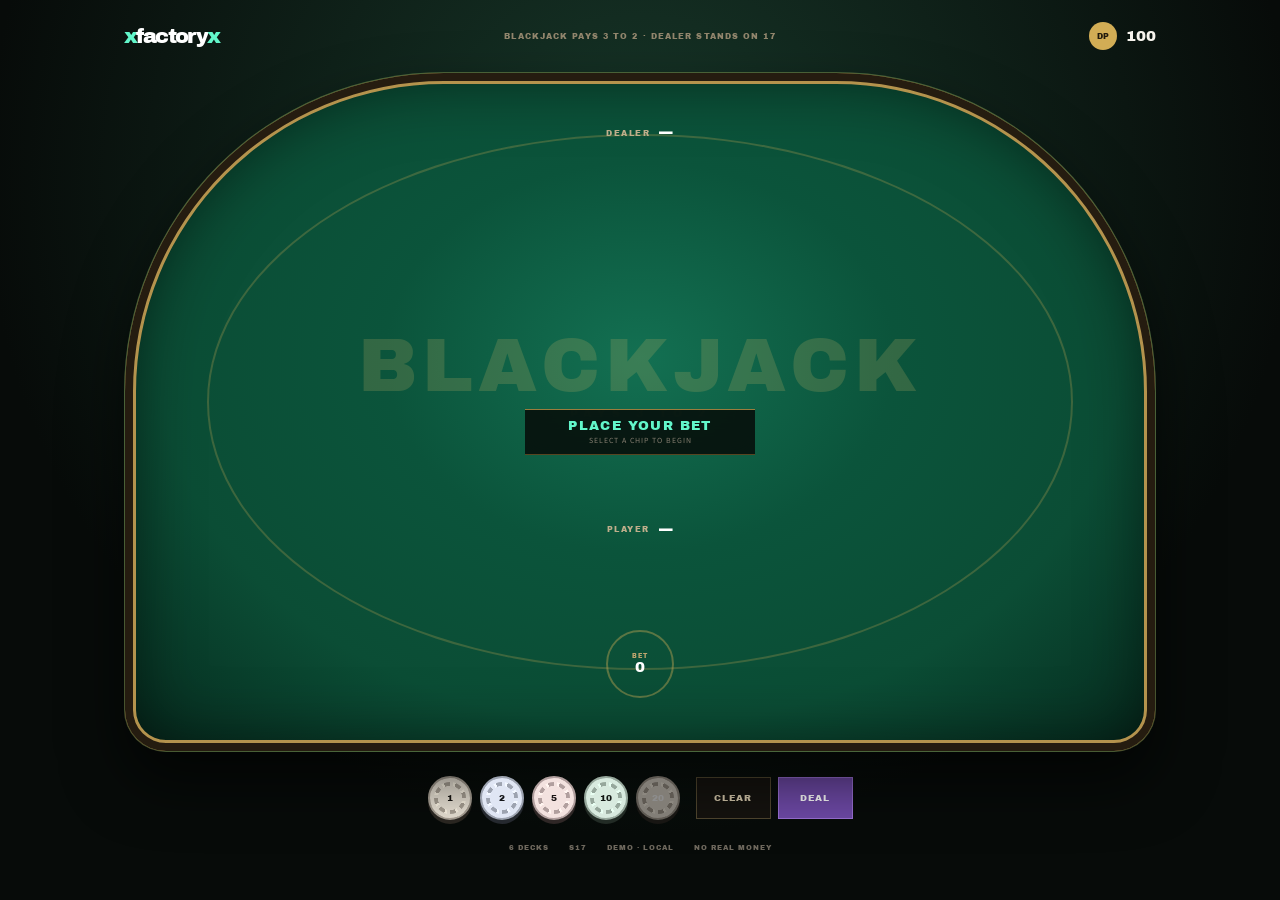
==== games/blackjack/index.html @ 6d6fc46d "Add blackjack demo game" ====
<!doctype html>
<html lang="en">
<head>
  <meta charset="utf-8">
  <meta name="viewport" content="width=device-width,initial-scale=1">
  <meta name="description" content="Play free blackjack online in a fast local demo. Six decks, dealer stands on soft 17, and blackjack pays 3 to 2.">
  <meta name="robots" content="index,follow,max-image-preview:large">
  <meta name="theme-color" content="#071810">
  <link rel="icon" href="/favicon.svg" type="image/svg+xml" sizes="any">
  <link rel="canonical" href="https://xfactoryx.com/games/blackjack/">
  <meta property="og:type" content="website">
  <meta property="og:site_name" content="xfactoryx">
  <meta property="og:title" content="Free Blackjack Demo · xfactoryx">
  <meta property="og:description" content="Play free blackjack online with 100 DP. No real money required.">
  <meta property="og:url" content="https://xfactoryx.com/games/blackjack/">
  <title>Free Blackjack Demo · xfactoryx</title>
  <link rel="preconnect" href="https://fonts.googleapis.com">
  <link rel="preconnect" href="https://fonts.gstatic.com" crossorigin>
  <link href="https://fonts.googleapis.com/css2?family=Archivo+Black&family=Noto+Sans+KR:wght@400;600;700;800&display=swap" rel="stylesheet">
  <link rel="stylesheet" href="blackjack.css">
</head>
<body>
  <main class="table-shell">
    <header class="topbar">
      <a class="brand" href="../../"><span>x</span>factory<span>x</span></a>
      <div class="rules">BLACKJACK PAYS 3 TO 2 · DEALER STANDS ON 17</div>
      <div class="wallet"><span>DP</span><b id="balance">100</b></div>
    </header>

    <section class="table" aria-label="Blackjack table">
      <div class="table-copy">
        <strong>BLACKJACK</strong>
        <span>PAYS 3 TO 2</span>
      </div>

      <section class="hand dealer-hand" aria-label="Dealer hand">
        <div class="hand-label"><span>DEALER</span><b id="dealerScore">—</b></div>
        <div class="cards" id="dealerCards"></div>
      </section>

      <div class="status" id="status" role="status">
        <strong>PLACE YOUR BET</strong>
        <span>SELECT A CHIP TO BEGIN</span>
      </div>

      <section class="hand player-hand" aria-label="Player hand">
        <div class="hand-label"><span>PLAYER</span><b id="playerScore">—</b></div>
        <div class="cards" id="playerCards"></div>
        <div class="bet-spot" id="betSpot"><span>BET</span><b id="betValue">0</b></div>
      </section>
    </section>

    <section class="controls">
      <div class="chips" id="chips" aria-label="Bet chips">
        <button data-chip="1">1</button><button data-chip="2">2</button><button data-chip="5">5</button><button data-chip="10">10</button><button data-chip="20">20</button>
      </div>
      <div class="bet-actions" id="betActions">
        <button class="quiet" id="clearBet">CLEAR</button>
        <button class="primary" id="deal">DEAL</button>
      </div>
      <div class="play-actions" id="playActions" hidden>
        <button id="hit">HIT</button><button id="stand">STAND</button><button id="double">DOUBLE</button>
      </div>
      <button class="primary next" id="nextRound" hidden>NEW HAND</button>
    </section>

    <footer><span>6 DECKS</span><span>S17</span><span>DEMO · LOCAL</span><span>NO REAL MONEY</span></footer>
  </main>
  <script type="module" src="../../js/analytics.js"></script>
  <script type="module" src="blackjack-game.js"></script>
</body>
</html>
---- games/blackjack/blackjack.css ----
:root{--felt:#0b4d35;--felt-dark:#06291d;--gold:#d2ad55;--mint:#62f6ca;--ink:#121014;--cream:#f4efe4;--red:#a62d42}*{box-sizing:border-box}body{margin:0;min-height:100vh;background:radial-gradient(circle at 50% 20%,#173729,#070b09 68%);color:#f6f3ed;font-family:'Noto Sans KR',sans-serif}.table-shell{width:min(100%,1080px);min-height:100vh;margin:auto;padding:0 24px 36px}.topbar{height:72px;display:grid;grid-template-columns:1fr auto 1fr;align-items:center}.brand{justify-self:start;color:#fff;text-decoration:none;font:21px 'Archivo Black';letter-spacing:-1.6px}.brand span{color:var(--mint)}.rules{color:#92866d;font:8px 'Archivo Black';letter-spacing:1.1px}.wallet{justify-self:end;display:flex;align-items:center;gap:9px}.wallet span{width:28px;height:28px;border-radius:50%;display:grid;place-items:center;background:var(--gold);color:#211a0d;font:8px 'Archivo Black'}.wallet b{font:15px 'Archivo Black'}.table{position:relative;height:min(70vw,680px);min-height:540px;overflow:hidden;border:1px solid #a8874166;border-radius:320px 320px 42px 42px;background:radial-gradient(ellipse at 50% 42%,#137052 0,#0b543b 35%,var(--felt) 66%,var(--felt-dark) 100%);box-shadow:inset 0 0 0 8px #251c10,inset 0 0 0 11px #b4934d,inset 0 0 70px #0009,0 30px 60px #0009}.table:before{content:"";position:absolute;inset:9% 8% 12%;border:2px solid #d2ad5540;border-radius:50%}.table-copy{position:absolute;left:50%;top:44%;transform:translate(-50%,-50%);display:grid;text-align:center;color:#d6b96733;pointer-events:none}.table-copy strong{font:clamp(34px,7vw,76px) 'Archivo Black';letter-spacing:5px}.table-copy span{font:11px 'Archivo Black';letter-spacing:6px}.hand{position:absolute;left:50%;transform:translateX(-50%);width:min(90%,720px);text-align:center}.dealer-hand{top:7%}.player-hand{bottom:8%}.hand-label{height:26px;display:flex;justify-content:center;align-items:center;gap:9px;color:#bfae8b;font:8px 'Archivo Black';letter-spacing:1.5px}.hand-label b{color:#fff;font-size:13px}.cards{height:154px;display:flex;justify-content:center;align-items:center;padding-left:38px}.card{position:relative;flex:0 0 94px;width:94px;height:136px;margin-left:-38px;border-radius:8px;background:linear-gradient(145deg,#fff,#e9e3d6);color:var(--ink);box-shadow:0 8px 15px #0008,0 0 0 1px #0002;transform:translateY(0) rotate(var(--tilt,0deg));animation:deal .28s ease-out both}.card.red{color:var(--red)}.card .corner{position:absolute;top:8px;left:9px;display:grid;font:bold 17px Georgia,serif;line-height:15px;text-align:center}.card .suit{display:grid;height:100%;place-items:center;font:50px Georgia,serif}.card.back{background:repeating-linear-gradient(45deg,#3c215d 0 5px,#6c48a4 5px 10px);border:5px solid #ece4d5;box-shadow:inset 0 0 0 2px #62f6ca88,0 8px 15px #0008}.card.back>*{display:none}@keyframes deal{from{opacity:0;transform:translate(120px,-70px) rotate(12deg)}to{opacity:1;transform:translateY(0) rotate(var(--tilt,0deg))}}.status{position:absolute;z-index:3;left:50%;top:53%;transform:translate(-50%,-50%);min-width:230px;padding:9px 22px;display:grid;text-align:center;background:#070b09d9;border-top:1px solid #9b7c3d;border-bottom:1px solid #574521;backdrop-filter:blur(9px)}.status strong{color:var(--mint);font:13px 'Archivo Black';letter-spacing:1.4px}.status.win strong{color:#ffe08c}.status.lose strong{color:#ef7184}.status span{margin-top:2px;color:#877f71;font-size:7px;letter-spacing:1px}.bet-spot{position:absolute;left:50%;bottom:-1px;transform:translateX(-50%);width:68px;height:68px;border:2px solid #d2ad5566;border-radius:50%;display:grid;align-content:center;color:#bda56e}.bet-spot span{font:6px 'Archivo Black';letter-spacing:1px}.bet-spot b{font:15px 'Archivo Black';color:#fff}.bet-spot.active{background:radial-gradient(circle,#5f4190 0 45%,#271c3e 47%);border:4px dashed var(--mint);box-shadow:inset 0 0 0 5px #704da2,0 7px 12px #0009}.controls{min-height:92px;display:flex;align-items:center;justify-content:center;gap:16px}.chips{display:flex;gap:8px}.chips button{width:44px;height:44px;border-radius:50%;border:2px solid #aaa296;background:radial-gradient(circle,#ece5d8 0 42%,transparent 44%),repeating-conic-gradient(#ece5d8 0 12deg,#fff8e8 12deg 22deg,#aaa296 22deg 45deg);box-shadow:inset 0 0 0 4px #ece5d8,0 4px 0 #2c2822;color:#171512;font:9px 'Archivo Black';cursor:pointer}.chips button:nth-child(2){filter:hue-rotate(185deg)}.chips button:nth-child(3){filter:hue-rotate(320deg)}.chips button:nth-child(4){filter:hue-rotate(90deg)}.chips button:nth-child(5){filter:brightness(.55);color:#fff}.bet-actions,.play-actions{display:flex;gap:7px}.controls>button,.bet-actions button,.play-actions button{height:42px;min-width:75px;padding:0 16px;border:1px solid #51472f;background:#15130f;color:#d6c9ac;font:9px 'Archivo Black';letter-spacing:.7px;cursor:pointer}.controls .primary{background:#6f4aa8;border-color:#9a70d5;color:#fff}.controls button:disabled{opacity:.35;cursor:not-allowed}.controls [hidden]{display:none}.next{min-width:130px}footer{display:flex;justify-content:center;gap:20px;color:#6f695e;font:7px 'Archivo Black';letter-spacing:1px}@media(max-width:700px){.table-shell{padding:0 10px 25px}.topbar{height:58px;grid-template-columns:1fr auto}.rules{display:none}.brand{font-size:18px}.table{height:610px;min-height:610px;border-radius:220px 220px 30px 30px}.dealer-hand{top:8%}.player-hand{bottom:9%}.cards{height:142px;padding-left:32px}.card{flex-basis:84px;width:84px;height:122px;margin-left:-32px}.status{top:51%;min-width:205px}.controls{padding:13px 0;min-height:124px;flex-wrap:wrap;gap:11px}.chips{width:100%;justify-content:center}.chips button{width:40px;height:40px}.controls>button,.bet-actions button,.play-actions button{height:40px;min-width:68px;padding:0 13px}footer{gap:10px;font-size:6px}}@media(max-width:390px){.table{height:565px;min-height:565px}.card{flex-basis:76px;width:76px;height:110px}.cards{height:126px}.player-hand{bottom:8%}.table-copy strong{font-size:31px}}
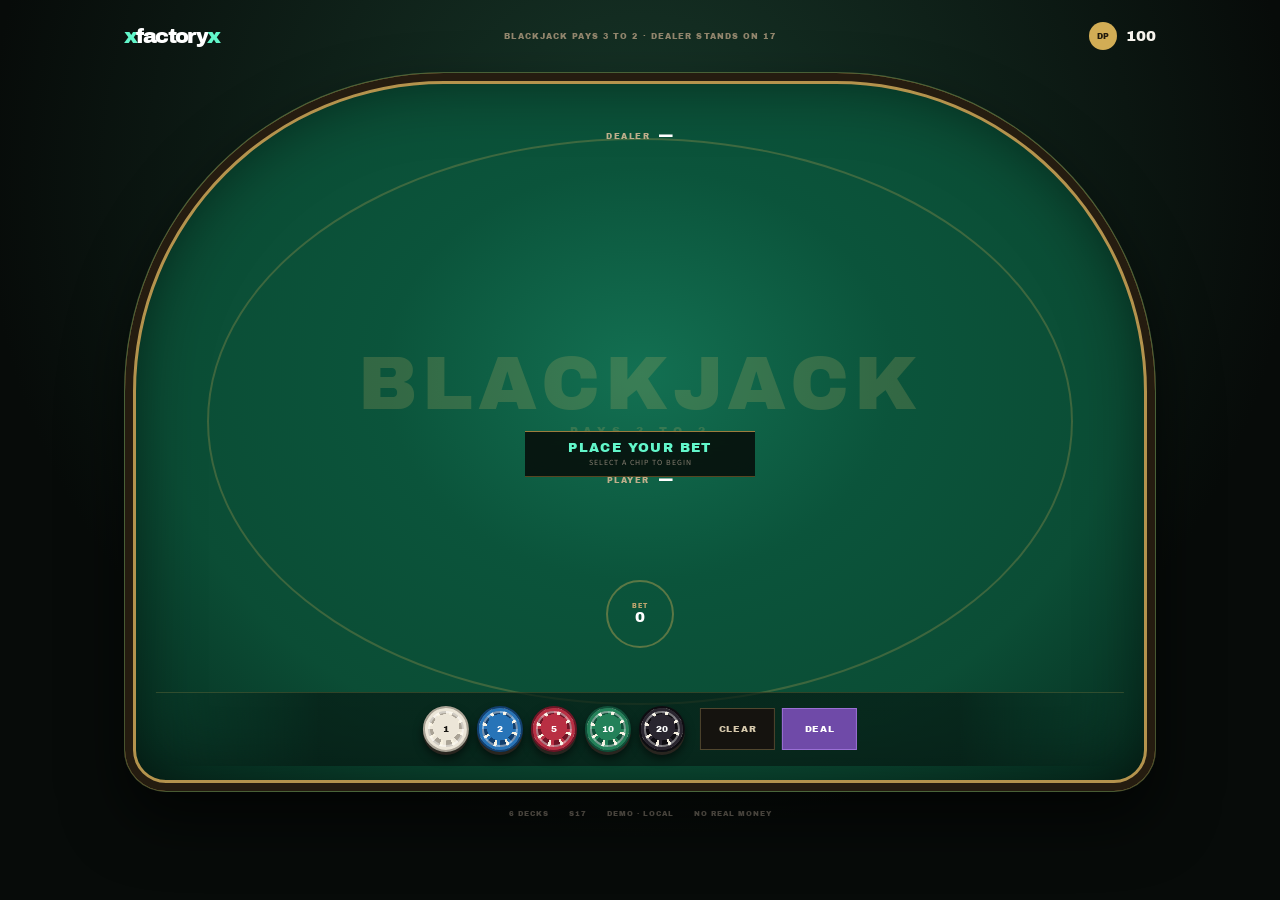
==== commit 6fb2f0b4: "Refine blackjack table controls" ====
--- a/games/blackjack/index.html
+++ b/games/blackjack/index.html
@@ -48,9 +48,8 @@
         <div class="cards" id="playerCards"></div>
         <div class="bet-spot" id="betSpot"><span>BET</span><b id="betValue">0</b></div>
       </section>
-    </section>
 
-    <section class="controls">
+      <section class="controls">
       <div class="chips" id="chips" aria-label="Bet chips">
         <button data-chip="1">1</button><button data-chip="2">2</button><button data-chip="5">5</button><button data-chip="10">10</button><button data-chip="20">20</button>
       </div>
@@ -62,6 +61,7 @@
         <button id="hit">HIT</button><button id="stand">STAND</button><button id="double">DOUBLE</button>
       </div>
       <button class="primary next" id="nextRound" hidden>NEW HAND</button>
+      </section>
     </section>
 
     <footer><span>6 DECKS</span><span>S17</span><span>DEMO · LOCAL</span><span>NO REAL MONEY</span></footer>
--- a/games/blackjack/blackjack.css
+++ b/games/blackjack/blackjack.css
@@ -1 +1,4 @@
 :root{--felt:#0b4d35;--felt-dark:#06291d;--gold:#d2ad55;--mint:#62f6ca;--ink:#121014;--cream:#f4efe4;--red:#a62d42}*{box-sizing:border-box}body{margin:0;min-height:100vh;background:radial-gradient(circle at 50% 20%,#173729,#070b09 68%);color:#f6f3ed;font-family:'Noto Sans KR',sans-serif}.table-shell{width:min(100%,1080px);min-height:100vh;margin:auto;padding:0 24px 36px}.topbar{height:72px;display:grid;grid-template-columns:1fr auto 1fr;align-items:center}.brand{justify-self:start;color:#fff;text-decoration:none;font:21px 'Archivo Black';letter-spacing:-1.6px}.brand span{color:var(--mint)}.rules{color:#92866d;font:8px 'Archivo Black';letter-spacing:1.1px}.wallet{justify-self:end;display:flex;align-items:center;gap:9px}.wallet span{width:28px;height:28px;border-radius:50%;display:grid;place-items:center;background:var(--gold);color:#211a0d;font:8px 'Archivo Black'}.wallet b{font:15px 'Archivo Black'}.table{position:relative;height:min(70vw,680px);min-height:540px;overflow:hidden;border:1px solid #a8874166;border-radius:320px 320px 42px 42px;background:radial-gradient(ellipse at 50% 42%,#137052 0,#0b543b 35%,var(--felt) 66%,var(--felt-dark) 100%);box-shadow:inset 0 0 0 8px #251c10,inset 0 0 0 11px #b4934d,inset 0 0 70px #0009,0 30px 60px #0009}.table:before{content:"";position:absolute;inset:9% 8% 12%;border:2px solid #d2ad5540;border-radius:50%}.table-copy{position:absolute;left:50%;top:44%;transform:translate(-50%,-50%);display:grid;text-align:center;color:#d6b96733;pointer-events:none}.table-copy strong{font:clamp(34px,7vw,76px) 'Archivo Black';letter-spacing:5px}.table-copy span{font:11px 'Archivo Black';letter-spacing:6px}.hand{position:absolute;left:50%;transform:translateX(-50%);width:min(90%,720px);text-align:center}.dealer-hand{top:7%}.player-hand{bottom:8%}.hand-label{height:26px;display:flex;justify-content:center;align-items:center;gap:9px;color:#bfae8b;font:8px 'Archivo Black';letter-spacing:1.5px}.hand-label b{color:#fff;font-size:13px}.cards{height:154px;display:flex;justify-content:center;align-items:center;padding-left:38px}.card{position:relative;flex:0 0 94px;width:94px;height:136px;margin-left:-38px;border-radius:8px;background:linear-gradient(145deg,#fff,#e9e3d6);color:var(--ink);box-shadow:0 8px 15px #0008,0 0 0 1px #0002;transform:translateY(0) rotate(var(--tilt,0deg));animation:deal .28s ease-out both}.card.red{color:var(--red)}.card .corner{position:absolute;top:8px;left:9px;display:grid;font:bold 17px Georgia,serif;line-height:15px;text-align:center}.card .suit{display:grid;height:100%;place-items:center;font:50px Georgia,serif}.card.back{background:repeating-linear-gradient(45deg,#3c215d 0 5px,#6c48a4 5px 10px);border:5px solid #ece4d5;box-shadow:inset 0 0 0 2px #62f6ca88,0 8px 15px #0008}.card.back>*{display:none}@keyframes deal{from{opacity:0;transform:translate(120px,-70px) rotate(12deg)}to{opacity:1;transform:translateY(0) rotate(var(--tilt,0deg))}}.status{position:absolute;z-index:3;left:50%;top:53%;transform:translate(-50%,-50%);min-width:230px;padding:9px 22px;display:grid;text-align:center;background:#070b09d9;border-top:1px solid #9b7c3d;border-bottom:1px solid #574521;backdrop-filter:blur(9px)}.status strong{color:var(--mint);font:13px 'Archivo Black';letter-spacing:1.4px}.status.win strong{color:#ffe08c}.status.lose strong{color:#ef7184}.status span{margin-top:2px;color:#877f71;font-size:7px;letter-spacing:1px}.bet-spot{position:absolute;left:50%;bottom:-1px;transform:translateX(-50%);width:68px;height:68px;border:2px solid #d2ad5566;border-radius:50%;display:grid;align-content:center;color:#bda56e}.bet-spot span{font:6px 'Archivo Black';letter-spacing:1px}.bet-spot b{font:15px 'Archivo Black';color:#fff}.bet-spot.active{background:radial-gradient(circle,#5f4190 0 45%,#271c3e 47%);border:4px dashed var(--mint);box-shadow:inset 0 0 0 5px #704da2,0 7px 12px #0009}.controls{min-height:92px;display:flex;align-items:center;justify-content:center;gap:16px}.chips{display:flex;gap:8px}.chips button{width:44px;height:44px;border-radius:50%;border:2px solid #aaa296;background:radial-gradient(circle,#ece5d8 0 42%,transparent 44%),repeating-conic-gradient(#ece5d8 0 12deg,#fff8e8 12deg 22deg,#aaa296 22deg 45deg);box-shadow:inset 0 0 0 4px #ece5d8,0 4px 0 #2c2822;color:#171512;font:9px 'Archivo Black';cursor:pointer}.chips button:nth-child(2){filter:hue-rotate(185deg)}.chips button:nth-child(3){filter:hue-rotate(320deg)}.chips button:nth-child(4){filter:hue-rotate(90deg)}.chips button:nth-child(5){filter:brightness(.55);color:#fff}.bet-actions,.play-actions{display:flex;gap:7px}.controls>button,.bet-actions button,.play-actions button{height:42px;min-width:75px;padding:0 16px;border:1px solid #51472f;background:#15130f;color:#d6c9ac;font:9px 'Archivo Black';letter-spacing:.7px;cursor:pointer}.controls .primary{background:#6f4aa8;border-color:#9a70d5;color:#fff}.controls button:disabled{opacity:.35;cursor:not-allowed}.controls [hidden]{display:none}.next{min-width:130px}footer{display:flex;justify-content:center;gap:20px;color:#6f695e;font:7px 'Archivo Black';letter-spacing:1px}@media(max-width:700px){.table-shell{padding:0 10px 25px}.topbar{height:58px;grid-template-columns:1fr auto}.rules{display:none}.brand{font-size:18px}.table{height:610px;min-height:610px;border-radius:220px 220px 30px 30px}.dealer-hand{top:8%}.player-hand{bottom:9%}.cards{height:142px;padding-left:32px}.card{flex-basis:84px;width:84px;height:122px;margin-left:-32px}.status{top:51%;min-width:205px}.controls{padding:13px 0;min-height:124px;flex-wrap:wrap;gap:11px}.chips{width:100%;justify-content:center}.chips button{width:40px;height:40px}.controls>button,.bet-actions button,.play-actions button{height:40px;min-width:68px;padding:0 13px}footer{gap:10px;font-size:6px}}@media(max-width:390px){.table{height:565px;min-height:565px}.card{flex-basis:76px;width:76px;height:110px}.cards{height:126px}.player-hand{bottom:8%}.table-copy strong{font-size:31px}}
+.table{height:min(76vw,720px);min-height:620px}.player-hand{bottom:20%}.controls{position:absolute;z-index:6;left:50%;bottom:3.5%;transform:translateX(-50%);width:94%;min-height:74px;padding:10px;display:flex;flex-wrap:wrap;align-items:center;justify-content:center;gap:15px;border-top:1px solid #d2ad5533;background:linear-gradient(90deg,transparent,#061b14b8 17%,#061b14b8 83%,transparent)}
+.chips button{--chip:#ece6d8;--chip-dark:#aaa396;--chip-ink:#171512;filter:none!important;width:46px;height:46px;background:radial-gradient(circle at 50% 46%,var(--chip) 0 42%,transparent 43%),repeating-conic-gradient(from 0deg,var(--chip) 0 12deg,#f6f0df 12deg 22deg,var(--chip-dark) 22deg 45deg);border:2px solid var(--chip-dark);color:var(--chip-ink);text-shadow:none;box-shadow:inset 0 0 0 3px var(--chip),inset 0 0 0 5px #ffffff70,0 3px 0 #29251f,0 6px 10px #0009}.chips button[data-chip="2"]{--chip:#2774b8;--chip-dark:#123f6e;--chip-ink:#fff}.chips button[data-chip="5"]{--chip:#b92f43;--chip-dark:#6f1526;--chip-ink:#fff}.chips button[data-chip="10"]{--chip:#238159;--chip-dark:#105039;--chip-ink:#fff}.chips button[data-chip="20"]{--chip:#29252f;--chip-dark:#0e0c11;--chip-ink:#fff}
+footer{padding-top:18px}@media(max-width:700px){.table{height:680px;min-height:680px}.player-hand{bottom:23%}.status{top:48%}.controls{bottom:2%;min-height:112px;padding:9px 6px;gap:9px}.chips{width:100%;justify-content:center}.chips button{width:42px;height:42px}.controls>button,.bet-actions button,.play-actions button{height:38px;min-width:66px;padding:0 12px}}@media(max-width:390px){.table{height:640px;min-height:640px}.player-hand{bottom:24%}.controls{min-height:108px}.chips button{width:39px;height:39px}}
